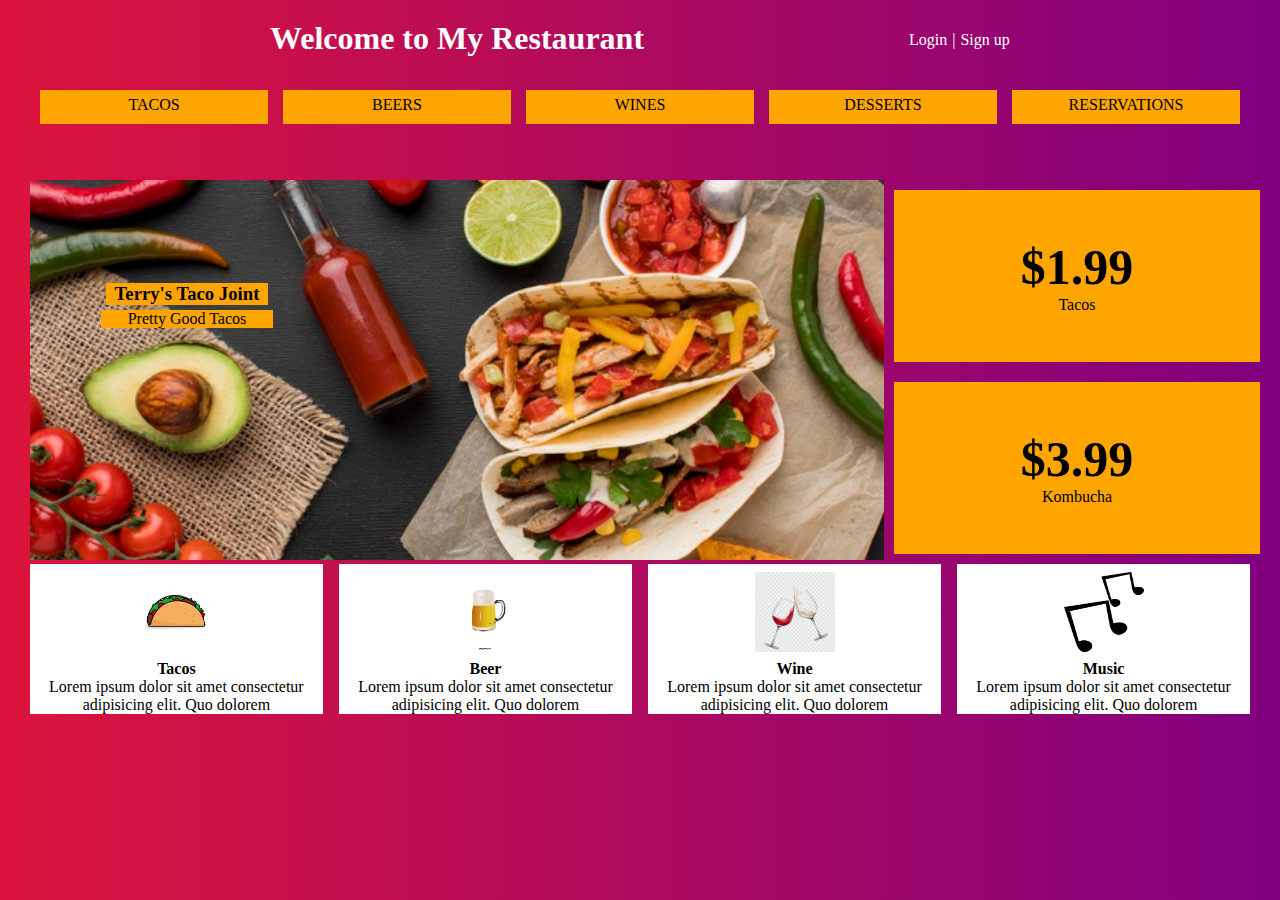
==== index.html @ 5e4cedd0 "2nd assignment using HTML,CSS" ====
<!DOCTYPE html>
<html lang="en">
  <head>
    <title>Assignment 2</title>
    <link rel="stylesheet" href="./style.css" />
    <link
      rel="stylesheet"
      href="https://cdnjs.cloudflare.com/ajax/libs/font-awesome/5.15.3/css/all.min.css"
      referrerpolicy="no-referrer"
    />
  </head>
  <body>
    <header>
      <div id="title"><h1>Welcome to My Restaurant</h1></div>
      <div id="login">
        <a href="https://www.sona-nyc.com/">Login</a>|<a
          href="https://www.sona-nyc.com/"
          >Sign up</a
        >
      </div>
    </header>
    <section id="menu">
      <a href="">TACOS</a><a href="">BEERS</a><a href="">WINES</a
      ><a href="">DESSERTS</a><a href="">RESERVATIONS</a>
    </section>
    <section id="main">
      <aside id="img">
        <div style="position: absolute">
          <h3>Terry's Taco Joint</h3>
          <p>Pretty Good Tacos</p>
        </div>
      </aside>
      <aside id="buy">
        <div>
          <h1>$1.99</h1>
          Tacos
        </div>
        <div>
          <h1>$3.99</h1>
          Kombucha
        </div>
      </aside>
    </section>
    <section id="options">
      <div id="taco ">
        <img
          src="./imgs/tacopng.png"
          alt=""
          height="80px"
          width="80px"
          style="margin: auto"
        />
        <h4 style="text-align: center">Tacos</h4>
        <p>
          Lorem ipsum dolor sit amet consectetur adipisicing elit. Quo dolorem
        </p>
      </div>
      <div id="beer">
        <img
          src="./imgs/beer.png"
          alt=""
          height="80px"
          width="80px"
          style="margin: auto"
        />
        <h4 style="text-align: center">Beer</h4>
        <p>
          Lorem ipsum dolor sit amet consectetur adipisicing elit. Quo dolorem
        </p>
      </div>
      <div id="wine">
        <img
          src="./imgs/wine.jpg"
          alt=""
          height="80px"
          width="80px"
          style="margin: auto"
        />
        <h4 style="text-align: center">Wine</h4>
        <p>
          Lorem ipsum dolor sit amet consectetur adipisicing elit. Quo dolorem
        </p>
      </div>
      <div id="music">
        <img
          src="./imgs/music.png"
          alt=""
          height="80px"
          width="80px"
          style="margin: auto"
        />
        <h4 style="text-align: center">Music</h4>
        <p>
          Lorem ipsum dolor sit amet consectetur adipisicing elit. Quo dolorem
        </p>
      </div>
    </section>
  </body>
</html>
---- style.css ----
* {
  box-sizing: border-box;
  padding: 0;
  margin: 0;
}

body {
  background: linear-gradient(to right, crimson, purple);
  padding-left: 30px;
  padding-right: 30px;
}

header {
  height: 80px;
  display: flex;
  color: #fff;
}

#title {
  flex-basis: 70%;
  text-align: center;
  padding: 20px;
}

#login {
  flex-basis: 30%;
  padding: 20px;
  margin: auto;
}

#login a {
  padding: 5px;
  color: #fff;
  text-decoration: none;
}

#login a:hover {
  color: blueviolet;
}

#menu {
  margin: 10px;
  height: 80px;
  display: flex;
  justify-content: space-between;
}

#menu a {
  color: black;
  background: orange;
  height: 34px;
  flex-basis: 19%;
  text-align: center;
  padding: 6px;
  text-decoration: none;
}

#menu a:hover {
  color: #fff;
}

#main {
  display: flex;
  position: relative;
}

#img {
  background: url(./imgs/taco.png);
  background-size: cover;
  display: flex;
  flex-basis: 70%;
  height: 380px;
}

#img div {
  top: 23%;
  left: 5%;
  padding: 10px;
  color: black;
  display: flex;
  flex-direction: column;
  justify-content: space-between;
  width: 192px;
}

#img div h3 {
  background-color: orange;
  margin: 5px;
  text-align: center;
}

#img div p {
  background-color: orange;
  text-align: center;
}
#img img {
  flex-basis: 100%;
}

#buy {
  display: flex;
  flex-direction: column;
  flex-basis: 30%;
}

#buy div {
  text-align: center;
  padding: 48px;
  width: 100%;
  height: 50%;
  background-color: orange;
  margin: 10px;
}

#buy div h1 {
  font-size: 50px;
}

#options {
  display: flex;
  height: 50px;
  justify-content: space-between;
}

#options div {
  flex-basis: 24%;
  height: 150px;
  background-color: #fff;
  display: flex;
  flex-direction: column;
}

p {
  text-align: center;
}
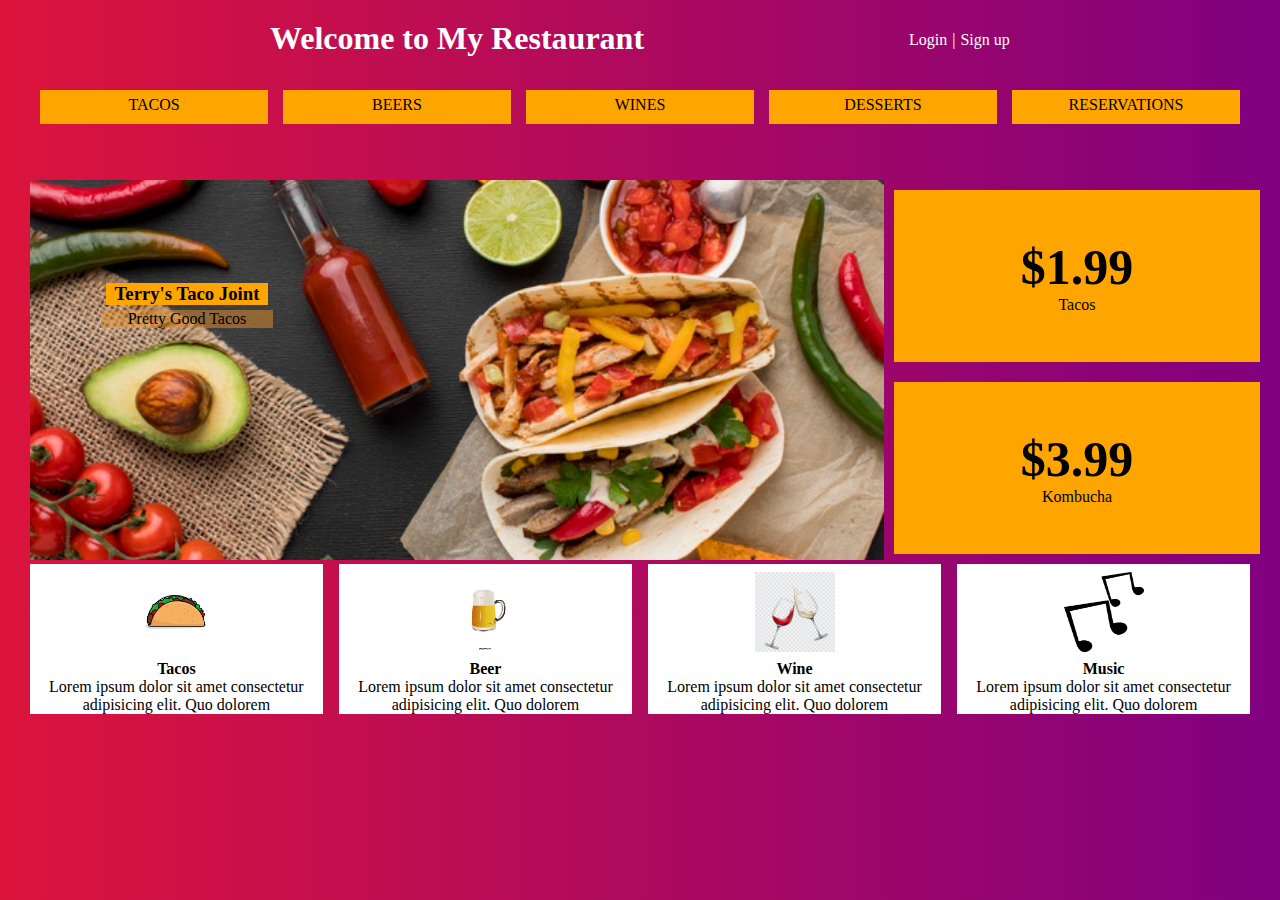
==== commit 31d1363e: "finalizing the assignment" ====
--- a/index.html
+++ b/index.html
@@ -13,10 +13,7 @@
     <header>
       <div id="title"><h1>Welcome to My Restaurant</h1></div>
       <div id="login">
-        <a href="https://www.sona-nyc.com/">Login</a>|<a
-          href="https://www.sona-nyc.com/"
-          >Sign up</a
-        >
+        <a href="./login.html">Login</a>|<a href="./signup.html">Sign up</a>
       </div>
     </header>
     <section id="menu">
--- a/style.css
+++ b/style.css
@@ -90,7 +90,7 @@
 }
 
 #img div p {
-  background-color: orange;
+  background-color: rgba(227, 145, 45, 0.5);
   text-align: center;
 }
 #img img {
